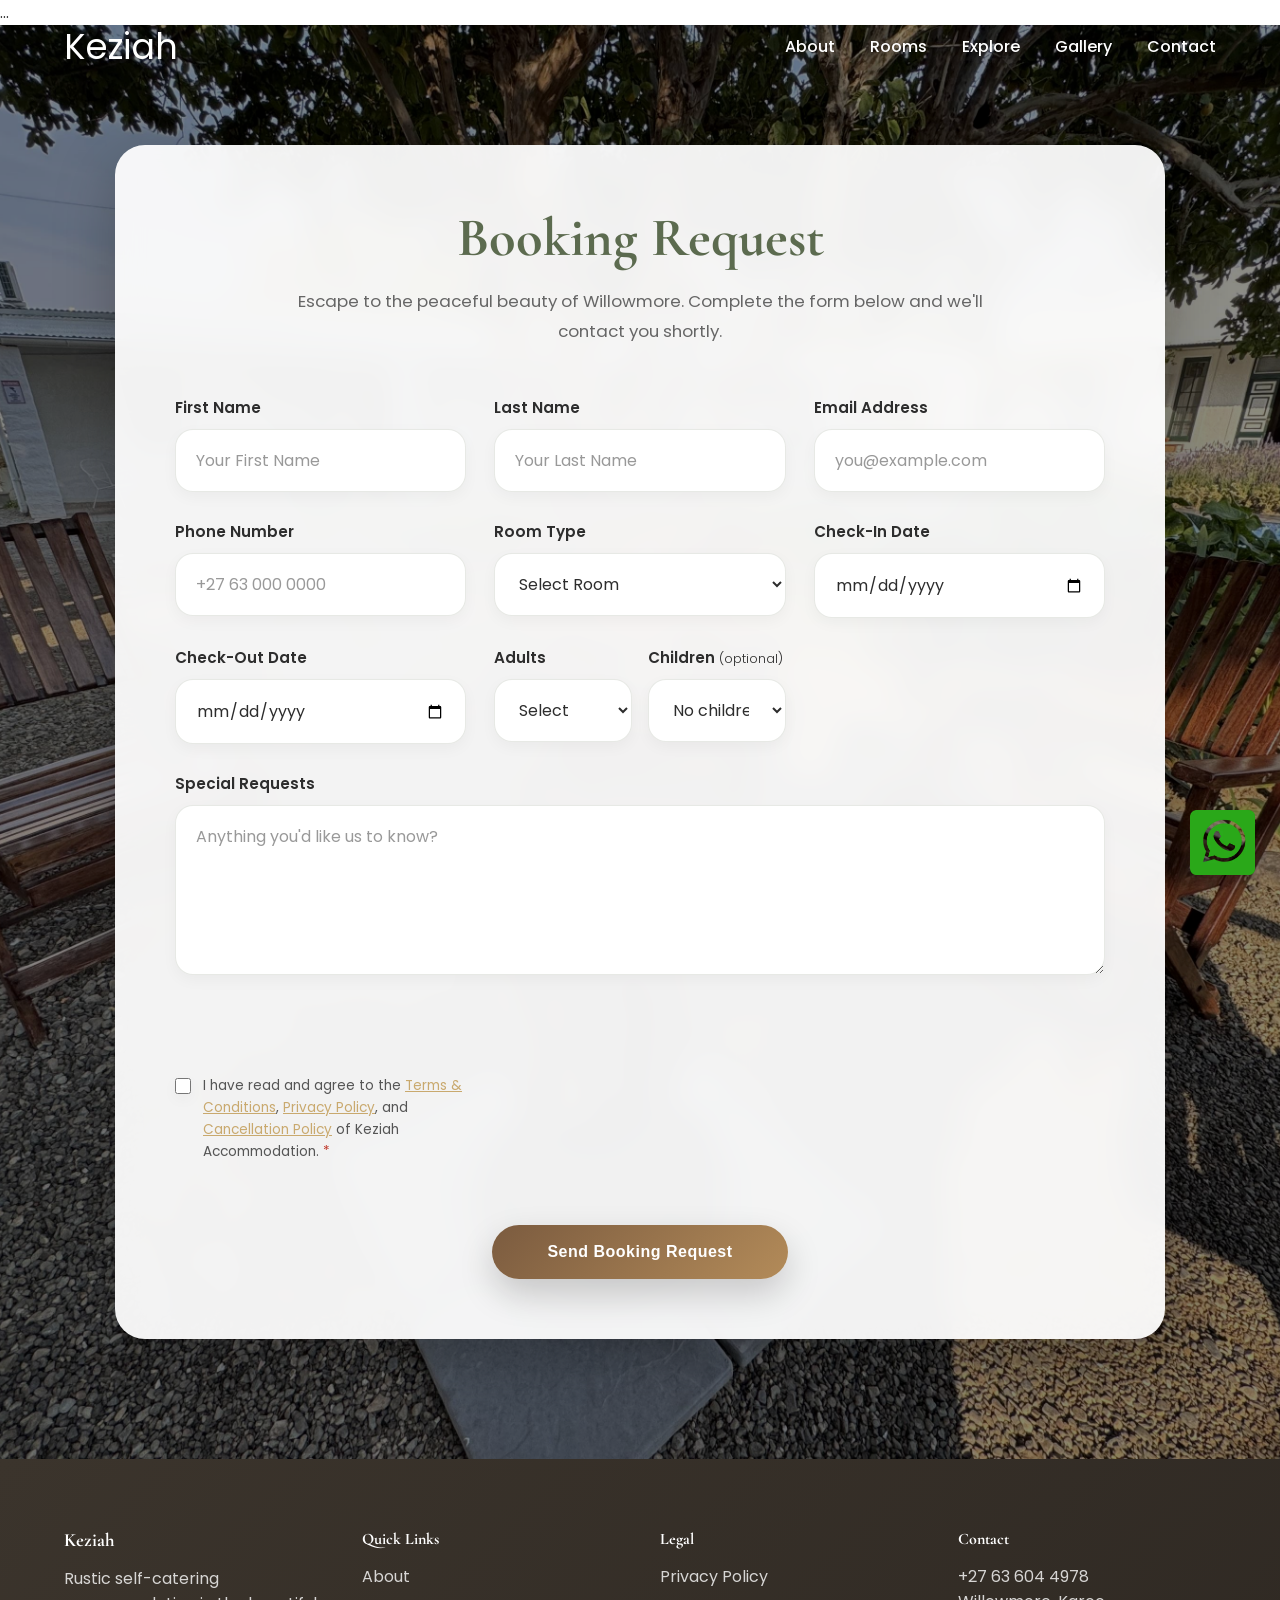
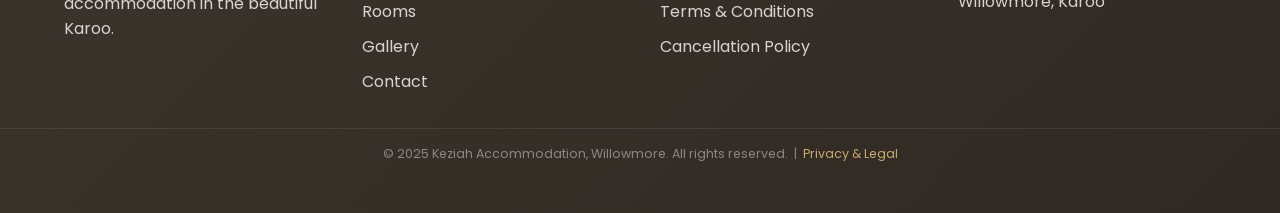
==== booking.html @ a7973ad8 "new file:   .vscode/launch.json 	new file:   Legal.html 	new file:   baviaanskloof.jpg 	new file:   " ====
﻿<!DOCTYPE html>
<html lang="en">

<head>
<head>
    <meta charset="UTF-8">
    <title>Keziah | Luxury Karoo Accommodation</title>

    <link rel="icon" type="image/svg+xml" href="favicon.svg">

    <link rel="stylesheet" href="style.css">
    ...
</head>
    <meta charset="UTF-8">
    <meta name="viewport" content="width=device-width, initial-scale=1.0">
    <title>Booking Request | Keziah</title>

    <!-- CSS -->
    <link rel="stylesheet" href="style.css">

    <!-- Google Fonts -->
    <link
        href="https://fonts.googleapis.com/css2?family=Cormorant+Garamond:wght@500;700&family=Poppins:wght@300;400;500;600&display=swap"
        rel="stylesheet">

    <!-- Font Awesome (added for consistency with index.html) -->
    <link
        rel="stylesheet"
        href="https://cdnjs.cloudflare.com/ajax/libs/font-awesome/6.5.1/css/all.min.css">

    <style>

        /* ---- BOOKING PAGE EXTRAS ---- */

        .date-error {
            color: #c0392b;
            font-size: 0.78rem;
            font-family: 'Poppins', sans-serif;
            margin-top: 4px;
            display: none;
        }

        .date-error.visible {
            display: block;
        }

        .guests-row {
            display: grid;
            grid-template-columns: 1fr 1fr;
            gap: 16px;
        }

        @media (max-width: 520px) {
            .guests-row {
                grid-template-columns: 1fr;
            }
        }

        /* ---- PRICE SUMMARY BANNER ---- */

        .price-summary {
            display: none;
            grid-column: 1 / -1;
            background: linear-gradient(135deg, #1a1a1a 0%, #2a2218 100%);
            border-radius: 12px;
            padding: 22px 28px;
            margin: 8px 0 4px;
            font-family: 'Poppins', sans-serif;
        }

        .price-summary.visible {
            display: grid;
            grid-template-columns: 1fr 1px 1fr 1px 1fr;
            align-items: center;
            gap: 0;
        }

        .price-summary-col {
            text-align: center;
            padding: 0 16px;
        }

        .price-summary-col .ps-label {
            font-size: 0.7rem;
            text-transform: uppercase;
            letter-spacing: 0.1em;
            color: #888;
            margin-bottom: 5px;
        }

        .price-summary-col .ps-value {
            font-size: 1rem;
            font-weight: 600;
            color: #fff;
        }

        .price-summary-col.highlight .ps-value {
            font-size: 1.25rem;
            color: #c9a96e;
        }

        .price-summary-divider {
            width: 1px;
            height: 40px;
            background: rgba(255,255,255,0.12);
        }

        .price-summary-note {
            grid-column: 1 / -1;
            text-align: center;
            font-size: 0.72rem;
            color: #666;
            margin-top: 14px;
            padding-top: 14px;
            border-top: 1px solid rgba(255,255,255,0.08);
        }

        @media (max-width: 560px) {
            .price-summary.visible {
                grid-template-columns: 1fr;
                gap: 12px;
            }
            .price-summary-divider {
                display: none;
            }
            .price-summary-col {
                text-align: left;
                display: flex;
                justify-content: space-between;
                align-items: center;
                padding: 0;
            }
            .price-summary-col .ps-label {
                margin-bottom: 0;
            }
        }

    </style>

</head>

<body>

    <!-- =========================
         HEADER (matches index.html)
    ========================== -->

    <header id="header">

        <div class="container nav-container">

            <a href="index.html" class="logo">Keziah</a>

            <!-- HAMBURGER -->
            <div class="hamburger" id="hamburger">
                <i class="fas fa-bars"></i>
            </div>

            <!-- NAVIGATION -->
            <nav id="nav-menu">
                <ul>
                    <li><a href="index.html#about">About</a></li>
                    <li><a href="index.html#rooms">Rooms</a></li>
                    <li><a href="index.html#explore">Explore</a></li>
                    <li><a href="index.html#gallery">Gallery</a></li>
                    <li><a href="index.html#contact">Contact</a></li>
                </ul>
            </nav>

        </div>

    </header>

    <!-- =========================
         BOOKING SECTION
    ========================== -->

    <section class="booking-section">

        <div class="booking-overlay"></div>

        <div class="booking-card fade-in">

            <h1>Booking Request</h1>

            <p class="booking-subtitle">
                Escape to the peaceful beauty of Willowmore.
                Complete the form below and we'll contact you shortly.
            </p>

            <form
                class="booking-form"
                action="https://api.web3forms.com/submit"
                method="POST">

                <!-- Web3Forms Settings -->
                <input type="hidden" name="access_key" value="bcb000aa-fc78-42e2-98e9-0c838e2a6738">
                <input type="hidden" name="subject" value="New Keziah Booking Request">
                <input type="hidden" name="from_name" value="Keziah Website">
                <input type="checkbox" name="botcheck" class="botcheck" tabindex="-1" autocomplete="off">

                <!-- FIRST NAME -->
                <div class="form-group">
                    <label>First Name</label>
                    <input type="text" name="First Name" placeholder="Your First Name" required>
                </div>

                <!-- LAST NAME -->
                <div class="form-group">
                    <label>Last Name</label>
                    <input type="text" name="Last Name" placeholder="Your Last Name" required>
                </div>

                <!-- EMAIL -->
                <div class="form-group">
                    <label>Email Address</label>
                    <input type="email" name="email" placeholder="you@example.com" required>
                </div>

                <!-- PHONE (now required) -->
                <div class="form-group">
                    <label>Phone Number</label>
                    <input
                        type="tel"
                        name="Phone Number"
                        placeholder="+27 63 000 0000"
                        required>
                </div>

                <!-- ROOM TYPE -->
                <div class="form-group">
                    <label>Room Type</label>
                    <select name="Room Type" id="room-select" required>
                        <option value="">Select Room</option>
                        <option value="Luxury Suite" data-price="1000">Luxury Suite — R1 000/night</option>
                        <option value="Lavender Room" data-price="800">Lavender Room — R800/night</option>
                        <option value="Family Deluxe" data-price="1220">Family Deluxe — R1 220/night</option>
                    </select>
                </div>

                <!-- CHECK-IN -->
                <div class="form-group">
                    <label>Check-In Date</label>
                    <input type="date" name="Check-In Date" id="checkin-date" required>
                </div>

                <!-- CHECK-OUT -->
                <div class="form-group">
                    <label>Check-Out Date</label>
                    <input type="date" name="Check-Out Date" id="checkout-date" required>
                    <span class="date-error" id="date-error">
                        <i class="fas fa-exclamation-circle"></i>
                        Check-out must be after check-in.
                    </span>
                </div>

                <!-- GUESTS -->
                <div class="guests-row">
                    <div class="form-group">
                        <label>Adults</label>
                        <select name="Adults" required>
                            <option value="">Select</option>
                            <option value="1">1 Adult</option>
                            <option value="2">2 Adults</option>
                            <option value="3">3 Adults</option>
                            <option value="4">4 Adults</option>
                        </select>
                    </div>
                    <div class="form-group">
                        <label>Children <span style="font-weight:300;font-size:0.8rem;">(optional)</span></label>
                        <select name="Children">
                            <option value="0">No children</option>
                            <option value="1">1 Child</option>
                            <option value="2">2 Children</option>
                            <option value="3">3 Children</option>
                            <option value="4">4 Children</option>
                        </select>
                    </div>
                </div>

                <!-- PRICE SUMMARY BANNER -->
                <div class="price-summary" id="price-summary">

                    <div class="price-summary-col">
                        <div class="ps-label">Room</div>
                        <div class="ps-value" id="summary-room">—</div>
                    </div>

                    <div class="price-summary-divider"></div>

                    <div class="price-summary-col">
                        <div class="ps-label">Duration</div>
                        <div class="ps-value" id="summary-nights">—</div>
                    </div>

                    <div class="price-summary-divider"></div>

                    <div class="price-summary-col highlight">
                        <div class="ps-label">Estimated Total</div>
                        <div class="ps-value" id="summary-total">—</div>
                    </div>

                    <div class="price-summary-note">
                        <i class="fas fa-info-circle"></i>
                        Estimate only — final amount confirmed on booking. R<span id="summary-rate-inline">0</span>/night.
                    </div>

                </div>

                <!-- SPECIAL REQUESTS -->
                <div class="form-group full-width">
                    <label>Special Requests</label>
                    <textarea name="Special Requests" placeholder="Anything you'd like us to know?"></textarea>
                </div>

                <!-- FORM STATUS -->
                <div id="form-status" class="form-status" aria-live="polite"></div>

                <!-- T&C CHECKBOX -->
                <div style="
                    margin: 20px 0;
                    display: flex;
                    align-items: flex-start;
                    gap: 12px;
                    font-family: 'Poppins', sans-serif;
                    font-size: 0.85rem;
                    color: #555;
                    line-height: 1.6;
                ">
                    <input
                        type="checkbox"
                        id="agree-terms"
                        name="agree_terms"
                        required
                        style="
                            margin-top: 3px;
                            width: 16px;
                            height: 16px;
                            accent-color: #c9a96e;
                            flex-shrink: 0;
                            cursor: pointer;
                        ">
                    <label for="agree-terms">
                        I have read and agree to the
                        <a href="legal.html" target="_blank" style="color: #c9a96e; text-decoration: underline;">Terms &amp; Conditions</a>,
                        <a href="legal.html" target="_blank" style="color: #c9a96e; text-decoration: underline;">Privacy Policy</a>, and
                        <a href="legal.html" target="_blank" style="color: #c9a96e; text-decoration: underline;">Cancellation Policy</a>
                        of Keziah Accommodation.
                        <span style="color: #c0392b;">*</span>
                    </label>
                </div>

                <!-- SUBMIT -->
                <button type="submit">
                    Send Booking Request
                </button>

            </form>

        </div>

    </section>

    <!-- =========================
         FOOTER
    ========================== -->

    <footer>
        <div class="container footer-grid">

            <div>
                <h3>Keziah</h3>
                <p>Rustic self-catering accommodation in the beautiful Karoo.</p>
            </div>

            <div>
                <h4>Quick Links</h4>
                <ul>
                    <li><a href="index.html#about">About</a></li>
                    <li><a href="index.html#rooms">Rooms</a></li>
                    <li><a href="index.html#gallery">Gallery</a></li>
                    <li><a href="index.html#contact">Contact</a></li>
                </ul>
            </div>

            <div>
                <h4>Legal</h4>
                <ul>
                    <li><a href="legal.html">Privacy Policy</a></li>
                    <li><a href="legal.html">Terms &amp; Conditions</a></li>
                    <li><a href="legal.html">Cancellation Policy</a></li>
                </ul>
            </div>

            <div>
                <h4>Contact</h4>
                <p>+27 63 604 4978</p>
                <p>Willowmore, Karoo</p>
            </div>

        </div>

        <div style="
            text-align: center;
            padding: 16px 0 10px;
            border-top: 1px solid rgba(255,255,255,0.08);
            margin-top: 24px;
            font-family: 'Poppins', sans-serif;
            font-size: 0.78rem;
            color: #888;
        ">
            &copy; 2025 Keziah Accommodation, Willowmore. All rights reserved. &nbsp;|&nbsp;
            <a href="legal.html" style="color: #c9a96e;">Privacy &amp; Legal</a>
        </div>

    </footer>

    <!-- =========================
         WHATSAPP BUTTON (matches index.html)
    ========================== -->

    <a href="https://wa.me/27636044978" class="whatsapp-btn" target="_blank">
        <img src="whatsapp.png" alt="WhatsApp">
    </a>

    <!-- =========================
         JAVASCRIPT
    ========================== -->

    <script>

        /* ---- HEADER: HAMBURGER ---- */
        document.getElementById('hamburger').addEventListener('click', () => {
            document.getElementById('nav-menu').classList.toggle('active');
        });

        /* ---- HEADER: SCROLL SHRINK ---- */
        window.addEventListener('scroll', () => {
            document.getElementById('header')
                .classList.toggle('scrolled', window.scrollY > 50);
        });

        /* ---- FADE-IN ON LOAD ---- */
        const fadeElements = document.querySelectorAll('.fade-in');

        function checkFade() {
            fadeElements.forEach(el => {
                if (el.getBoundingClientRect().top < window.innerHeight - 100) {
                    el.classList.add('show');
                }
            });
        }

        window.addEventListener('scroll', checkFade);
        checkFade();

        /* ---- PRE-SELECT ROOM FROM URL ---- */
        const roomSelect = document.getElementById('room-select');
        const selectedRoom = new URLSearchParams(window.location.search).get('room');
        if (selectedRoom && roomSelect) roomSelect.value = selectedRoom;

        /* ---- PRICE CALCULATOR ---- */
        const checkinInput  = document.getElementById('checkin-date');
        const checkoutInput = document.getElementById('checkout-date');
        const priceSummary  = document.getElementById('price-summary');
        const dateError     = document.getElementById('date-error');

        // Set minimum date to today
        const today = new Date().toISOString().split('T')[0];
        checkinInput.setAttribute('min', today);
        checkoutInput.setAttribute('min', today);

        const roomPrices = {
            'Luxury Suite':  1000,
            'Lavender Room': 800,
            'Family Deluxe': 1220
        };

        function updatePriceSummary() {

            const room     = roomSelect.value;
            const checkin  = checkinInput.value;
            const checkout = checkoutInput.value;

            // Date validation
            if (checkin && checkout) {
                const inDate  = new Date(checkin);
                const outDate = new Date(checkout);

                if (outDate <= inDate) {
                    dateError.classList.add('visible');
                    checkoutInput.setCustomValidity('Check-out must be after check-in.');
                    priceSummary.classList.remove('visible');
                    return;
                } else {
                    dateError.classList.remove('visible');
                    checkoutInput.setCustomValidity('');
                }
            }

            // Show summary only when all three values are set
            if (!room || !checkin || !checkout) {
                priceSummary.classList.remove('visible');
                return;
            }

            const nights = Math.round(
                (new Date(checkout) - new Date(checkin)) / (1000 * 60 * 60 * 24)
            );

            const rate  = roomPrices[room] || 0;
            const total = nights * rate;

            document.getElementById('summary-room').textContent        = room;
            document.getElementById('summary-rate-inline').textContent  = rate.toLocaleString();
            document.getElementById('summary-nights').textContent       = `${nights} night${nights !== 1 ? 's' : ''}`;
            document.getElementById('summary-total').textContent        = `R${total.toLocaleString()}`;

            priceSummary.classList.add('visible');
        }

        // Enforce check-out min date when check-in changes
        checkinInput.addEventListener('change', () => {
            if (checkinInput.value) {
                checkoutInput.setAttribute('min', checkinInput.value);
            }
            updatePriceSummary();
        });

        checkoutInput.addEventListener('change', updatePriceSummary);
        roomSelect.addEventListener('change', updatePriceSummary);

        // Run on load in case room was pre-selected from URL
        updatePriceSummary();

        /* ---- FORM SUBMISSION ---- */
        const bookingForm = document.querySelector('.booking-form');
        const formStatus  = document.getElementById('form-status');

        bookingForm.addEventListener('submit', async event => {

            event.preventDefault();

            // Block if date error is showing
            if (dateError.classList.contains('visible')) {
                formStatus.classList.add('error');
                formStatus.textContent = 'Please fix the date error before submitting.';
                return;
            }

            const submitButton = bookingForm.querySelector('button[type="submit"]');

            submitButton.disabled = true;
            submitButton.textContent = 'Sending…';
            formStatus.classList.remove('error');
            formStatus.textContent = 'Sending booking request...';

            try {

                const response = await fetch(bookingForm.action, {
                    method: 'POST',
                    body: new FormData(bookingForm),
                    headers: { Accept: 'application/json' }
                });

                const result = await response.json();

                if (result.success) {
                    bookingForm.reset();
                    window.location.href = 'thankyou.html';
                    return;
                }

                throw new Error(result.message || 'Booking request could not be sent.');

            } catch (error) {

                formStatus.classList.add('error');
                formStatus.textContent = error.message || 'Something went wrong. Please try again.';
                submitButton.disabled = false;
                submitButton.textContent = 'Send Booking Request';
            }
        });

    </script>

</body>
</html>
---- style.css ----
/* ====================================
   ROOT VARIABLES
==================================== */

:root {

    --primary-color: #5c6b4f;
    --secondary-color: #c7a27c;

    --dark-text: #2d2d2d;
    --soft-text: #666;

    --light-bg: #f8f6f2;
    --white: #ffffff;

    --shadow:
        0 10px 30px rgba(0,0,0,0.08);

    --transition:
        all 0.3s ease;
}

/* ====================================
   GLOBAL
==================================== */

* {

    margin: 0;
    padding: 0;

    box-sizing: border-box;
}

html {

    scroll-behavior: smooth;
}

body {

    font-family: 'Poppins', sans-serif;

    color: var(--dark-text);

    background: var(--white);

    overflow-x: hidden;
}

img {

    width: 100%;

    display: block;
}

a {

    text-decoration: none;
}

.container {

    width: 90%;

    max-width: 1200px;

    margin: auto;
}

.section-padding {

    padding: 100px 0;
}

.bg-light {

    background: var(--light-bg);
}

h1,
h2,
h3,
h4 {

    font-family:
        'Cormorant Garamond',
        serif;
}

h2 {

    font-size: 3rem;

    text-align: center;

    margin-bottom: 20px;

    color: var(--primary-color);
}

.intro-text {

    max-width: 750px;

    margin: auto;

    text-align: center;

    line-height: 1.8;

    color: var(--soft-text);

    font-size: 1.05rem;
}

/* ====================================
   LOADER
==================================== */

#loader {

    position: fixed;

    inset: 0;

    background: #fff;

    display: flex;

    justify-content: center;

    align-items: center;

    z-index: 9999;

    transition: 0.6s;
}

#loader h1 {

    font-size: 4rem;

    color: var(--primary-color);
}

/* ====================================
   HEADER
==================================== */

header {

    position: fixed;

    top: 0;
    left: 0;

    width: 100%;

    z-index: 1000;

    transition: var(--transition);

    padding: 20px 0;
}

header.scrolled {

    background: rgba(255,255,255,0.96);

    backdrop-filter: blur(10px);

    box-shadow: 0 5px 20px rgba(0,0,0,0.08);

    padding: 12px 0;
}

.nav-container {

    display: flex;

    justify-content: space-between;

    align-items: center;
}

.logo {

    font-size: 2.2rem;

    color: white;
}

header.scrolled .logo {

    color: var(--primary-color);
}

nav ul {

    display: flex;

    gap: 35px;

    list-style: none;
}

nav ul li a {

    color: white;

    font-weight: 500;

    transition: var(--transition);
}

header.scrolled nav ul li a {

    color: var(--dark-text);
}

nav ul li a:hover {

    color: var(--secondary-color);
}

/* ====================================
   HAMBURGER
==================================== */

.hamburger {

    display: none;

    font-size: 1.8rem;

    cursor: pointer;

    color: white;
}

header.scrolled .hamburger {

    color: var(--dark-text);
}

/* ====================================
   HERO
==================================== */

.hero-section {

    height: 100vh;

    background:
        url("courtyard.jpg")
        center/cover no-repeat;

    position: relative;

    display: flex;

    justify-content: center;

    align-items: center;

    text-align: center;
}

.hero-overlay {

    position: absolute;

    inset: 0;

    background:
        rgba(0,0,0,0.45);
}

.hero-content {

    position: relative;

    z-index: 2;

    color: white;

    max-width: 850px;

    padding: 20px;
}

.hero-tag {

    display: inline-block;

    padding: 10px 20px;

    border-radius: 50px;

    background:
        rgba(255,255,255,0.15);

    backdrop-filter: blur(8px);

    margin-bottom: 25px;

    font-size: 0.9rem;

    letter-spacing: 1px;
}

.hero-content h1 {

    font-size: 5rem;

    line-height: 1.1;

    margin-bottom: 20px;
}

.hero-content p {

    font-size: 1.2rem;

    line-height: 1.8;

    margin-bottom: 35px;
}

.hero-buttons {

    display: flex;

    justify-content: center;

    gap: 20px;

    flex-wrap: wrap;
}

/* ====================================
   BUTTONS
==================================== */

.cta-button,
.secondary-btn,
.book-btn {

    display: inline-block;

    padding: 16px 34px;

    border-radius: 50px;

    transition: var(--transition);

    font-weight: 600;
}

.cta-button {

    background: var(--secondary-color);

    color: white;
}

.cta-button:hover {

    transform: translateY(-3px);

    background: #b58d66;
}

.secondary-btn {

    border: 2px solid white;

    color: white;
}

.secondary-btn:hover {

    background: white;

    color: var(--dark-text);
}

.book-btn {

    margin-top: 20px;

    background: var(--primary-color);

    color: white;
}

.book-btn:hover {

    background: #49563f;
}

/* ====================================
   FEATURES BAR
==================================== */

.features-bar {

    background: var(--primary-color);

    color: white;

    padding: 20px 0;
}

.features-grid {

    display: grid;

    grid-template-columns:
        repeat(auto-fit, minmax(180px,1fr));

    gap: 25px;

    text-align: center;
}

.features-grid div {

    font-weight: 500;
}

.features-grid i {

    margin-right: 10px;

    color: var(--secondary-color);
}

/* ====================================
   STATS
==================================== */

.stats-grid {

    display: grid;

    grid-template-columns:
        repeat(auto-fit, minmax(200px,1fr));

    gap: 30px;

    margin-top: 60px;
}

.stat-card {

    background: white;

    padding: 40px;

    border-radius: 25px;

    text-align: center;

    box-shadow: var(--shadow);
}

.stat-card h3 {

    font-size: 3rem;

    color: var(--secondary-color);

    margin-bottom: 10px;
}

/* ====================================
   ROOMS
==================================== */

.room-grid {

    display: grid;

    grid-template-columns:
        repeat(auto-fit, minmax(320px,1fr));

    gap: 35px;

    margin-top: 60px;
}

.room-card {

    background: white;

    border-radius: 25px;

    overflow: hidden;

    box-shadow: var(--shadow);

    transition: var(--transition);
}

.room-card:hover {

    transform: translateY(-8px);
}

.room-card img {

    height: 260px;

    object-fit: cover;
}

.card-info {

    padding: 30px;
}

.room-top {

    display: flex;

    justify-content: space-between;

    align-items: center;

    margin-bottom: 15px;
}

.room-top h3 {

    font-size: 2rem;
}

.room-badge {

    background: var(--secondary-color);

    color: white;

    padding: 6px 14px;

    border-radius: 30px;

    font-size: 0.8rem;
}

.room-features {

    display: flex;

    flex-wrap: wrap;

    gap: 15px;

    margin: 20px 0;

    color: var(--soft-text);

    font-size: 0.9rem;
}

.price {

    display: block;

    margin-top: 15px;

    font-size: 1.3rem;

    font-weight: 600;

    color: var(--primary-color);
}

/* ====================================
   EXPLORE
==================================== */

.explore-grid {

    display: grid;

    grid-template-columns:
        repeat(auto-fit, minmax(250px,1fr));

    gap: 25px;

    margin-top: 60px;
}

.explore-card {

    border-radius: 25px;

    overflow: hidden;

    position: relative;

    box-shadow: var(--shadow);
}

.explore-card img {

    height: 300px;

    object-fit: cover;

    transition: 0.5s;
}

.explore-card:hover img {

    transform: scale(1.08);
}

.explore-card h3 {

    position: absolute;

    bottom: 20px;
    left: 20px;

    color: white;

    font-size: 2rem;
}

/* ====================================
   GALLERY
==================================== */

.gallery-grid {

    display: grid;

    grid-template-columns:
        repeat(auto-fit, minmax(250px,1fr));

    gap: 25px;

    margin-top: 60px;
}

.gallery-card {

    overflow: hidden;

    border-radius: 25px;

    cursor: pointer;

    box-shadow: var(--shadow);
}

.gallery-card img {

    height: 280px;

    object-fit: cover;

    transition: 0.5s;
}

.gallery-card:hover img {

    transform: scale(1.08);
}

/* ====================================
   BOOKING PAGE
==================================== */

:root {

    --primary-color: #5c6b4f;
    --secondary-color: #b38b59;

    --dark-text: #2d2d2d;
    --soft-text: #666;

    --white: #ffffff;
}

/* ====================================
   BOOKING SECTION
==================================== */

.booking-section {

    min-height: 100vh;

    background:
        linear-gradient(
            rgba(0,0,0,0.45),
            rgba(0,0,0,0.45)
        ),
        url('courtyard.jpg')
        center/cover no-repeat;

    display: flex;

    align-items: center;

    justify-content: center;

    padding: 120px 20px;

    position: relative;
}

/* ====================================
   BOOKING CARD
==================================== */

.booking-card {

    width: 100%;

    max-width: 1050px;

    background:
        rgba(255,255,255,0.94);

    backdrop-filter: blur(14px);

    border-radius: 30px;

    padding: 60px;

    box-shadow:
        0 20px 60px rgba(0,0,0,0.25);

    position: relative;

    z-index: 2;

    animation: fadeUp 1s ease;
}

/* ====================================
   TITLES
==================================== */

.booking-card h1 {

    text-align: center;

    color: var(--primary-color);

    font-size: 3.4rem;

    margin-bottom: 15px;

    font-family: 'Cormorant Garamond', serif;
}

.booking-subtitle {

    text-align: center;

    max-width: 720px;

    margin: 0 auto 50px;

    color: var(--soft-text);

    font-size: 1.05rem;

    line-height: 1.8;
}

/* ====================================
   FORM GRID
==================================== */

.booking-form {

    display: grid;

    grid-template-columns:
        repeat(auto-fit, minmax(280px, 1fr));

    gap: 28px;
}

.form-group {

    display: flex;

    flex-direction: column;
}

/* ====================================
   LABELS
==================================== */

.form-group label {

    margin-bottom: 10px;

    font-weight: 600;

    color: var(--dark-text);

    font-size: 0.95rem;
}

/* ====================================
   INPUTS
==================================== */

.booking-form input,
.booking-form select,
.booking-form textarea {

    width: 100%;

    padding: 18px 20px;

    border: 1px solid rgba(92,107,79,0.15);

    border-radius: 18px;

    background: rgba(255,255,255,0.95);

    font-size: 1rem;

    color: var(--dark-text);

    font-family: 'Poppins', sans-serif;

    transition: all 0.3s ease;

    box-shadow:
        0 5px 15px rgba(0,0,0,0.04);
}

/* ====================================
   INPUT FOCUS
==================================== */

.booking-form input:focus,
.booking-form select:focus,
.booking-form textarea:focus {

    outline: none;

    border-color: var(--primary-color);

    box-shadow:
        0 0 0 5px rgba(92,107,79,0.12);

    transform: translateY(-2px);
}

/* ====================================
   PLACEHOLDERS
==================================== */

.booking-form input::placeholder,
.booking-form textarea::placeholder {

    color: #999;
}

/* ====================================
   TEXTAREA
==================================== */

.booking-form textarea {

    min-height: 170px;

    resize: vertical;
}

/* ====================================
   FULL WIDTH
==================================== */

.full-width {

    grid-column: 1 / -1;
}

/* ====================================
   SUBMIT BUTTON
==================================== */

.booking-form button {

    grid-column: 1 / -1;

    justify-self: center;

    margin-top: 15px;

    padding: 18px 55px;

    border: none;

    border-radius: 50px;

    background:
        linear-gradient(
            135deg,
            #7b5b3f,
            #b38b59
        );

    color: white;

    font-size: 1rem;

    font-weight: 600;

    letter-spacing: 0.5px;

    cursor: pointer;

    transition: all 0.35s ease;

    box-shadow:
        0 15px 35px rgba(0,0,0,0.18);
}

/* BUTTON HOVER */

.booking-form button:hover {

    transform:
        translateY(-4px);

    box-shadow:
        0 20px 40px rgba(0,0,0,0.22);

    background:
        linear-gradient(
            135deg,
            #6a4d34,
            #c79a61
        );
}

/* BUTTON ACTIVE */

.booking-form button:active {

    transform: scale(0.98);
}

/* ====================================
   SUCCESS MESSAGE
==================================== */

.success-message {

    margin-top: 25px;

    text-align: center;

    padding: 16px 20px;

    background: rgba(92,107,79,0.12);

    border: 1px solid rgba(92,107,79,0.25);

    border-radius: 16px;

    color: var(--primary-color);

    font-weight: 600;

    display: none;
}

/* ====================================
   FORM ICONS (OPTIONAL)
==================================== */

.input-icon {

    position: relative;
}

.input-icon i {

    position: absolute;

    top: 50%;

    left: 18px;

    transform: translateY(-50%);

    color: #999;
}

.input-icon input {

    padding-left: 50px;
}

/* ====================================
   ANIMATIONS
==================================== */

@keyframes fadeUp {

    from {

        opacity: 0;

        transform:
            translateY(40px);
    }

    to {

        opacity: 1;

        transform:
            translateY(0);
    }
}

/* ====================================
   MOBILE RESPONSIVE
==================================== */

@media (max-width: 900px) {

    .booking-card {

        padding: 45px 30px;
    }

    .booking-card h1 {

        font-size: 2.7rem;
    }
}

@media (max-width: 768px) {

    .booking-section {

        padding: 100px 15px;
    }

    .booking-card {

        padding: 35px 22px;

        border-radius: 24px;
    }

    .booking-card h1 {

        font-size: 2.3rem;
    }

    .booking-subtitle {

        font-size: 0.95rem;

        margin-bottom: 35px;
    }

    .booking-form {

        grid-template-columns: 1fr;

        gap: 22px;
    }

    .booking-form button {

        width: 100%;
    }
}

@media (max-width: 480px) {

    .booking-card h1 {

        font-size: 2rem;
    }

    .booking-form input,
    .booking-form select,
    .booking-form textarea {

        padding: 16px 16px;
    }
}
/* ====================================
   TESTIMONIALS
==================================== */

.testimonials-grid {

    display: grid;

    grid-template-columns:
        repeat(auto-fit, minmax(280px,1fr));

    gap: 30px;

    margin-top: 60px;
}

.testimonial-card {

    background: white;

    padding: 40px;

    border-radius: 25px;

    box-shadow: var(--shadow);

    text-align: center;
}

.testimonial-card p {

    line-height: 1.8;

    margin-bottom: 20px;

    color: var(--soft-text);
}

.testimonial-card h4 {

    color: #f0b429;
}

/* ====================================
   CONTACT
==================================== */

.contact-content {

    text-align: center;
}

.contact-content p {

    margin: 25px 0;

    color: var(--soft-text);
}

/* ====================================
   FOOTER
==================================== */

footer {

    background:
        linear-gradient(
            135deg,
            #3b342c,
            #2f2923
        );

    color: rgba(255,255,255,0.8);

    padding: 70px 0 40px;
}

.footer-grid {

    display: grid;

    grid-template-columns:
        repeat(auto-fit, minmax(220px,1fr));

    gap: 40px;
}

.footer-grid h3,
.footer-grid h4 {

    color: white;

    margin-bottom: 15px;
}

.footer-grid ul {

    list-style: none;
}

.footer-grid ul li {

    margin-bottom: 10px;
}

.footer-grid ul li a {

    color: rgba(255,255,255,0.8);

    transition: var(--transition);
}

.footer-grid ul li a:hover {

    color: var(--secondary-color);
}

/* ====================================
   WEATHER MINI
==================================== */

.footer-weather {

    margin-top: 20px;

    padding: 14px 18px;

    background: rgba(255,255,255,0.08);

    border-radius: 18px;

    backdrop-filter: blur(10px);

    max-width: 240px;
}

.footer-weather h5 {

    color: white;

    margin-bottom: 10px;

    font-size: 1rem;
}

.weather-mini-content {

    display: flex;

    align-items: center;

    gap: 10px;

    color: rgba(255,255,255,0.9);

    font-size: 0.95rem;
}

.weather-mini-content img {

    width: 42px;

    height: 42px;
}
/* ====================================
   FOOTER MINI MAP
==================================== */

.footer-map {

    width: 100%;

    max-width: 280px;

    height: 180px;

    border-radius: 18px;

    overflow: hidden;

    margin-top: 15px;

    box-shadow:
        0 10px 25px rgba(0,0,0,0.2);
}

.footer-map iframe {

    width: 100%;

    height: 100%;

    border: none;

    filter:
        grayscale(10%)
        contrast(1.05)
        brightness(0.95);
}

/* MOBILE */

@media (max-width: 768px) {

    .footer-map {

        max-width: 100%;

        height: 220px;
    }
}

/* ====================================
   WHATSAPP BUTTON
==================================== */

.whatsapp-btn {

    position: fixed;

    bottom: 25px;
    right: 25px;

    width: 65px;
    height: 65px;

    border-radius: 50%;

    z-index: 999;

    transition: var(--transition);
}

.whatsapp-btn img {

    width: 100%;
    height: 100%;

    object-fit: contain;

    filter: none;
}

.whatsapp-btn:hover {

    transform: scale(1.1);
}

/* ====================================
   BACK TO TOP
==================================== */

#scrollTopBtn {

    position: fixed;

    bottom: 105px;
    right: 30px;

    width: 52px;
    height: 52px;

    border: none;

    border-radius: 50%;

    background: var(--secondary-color);

    color: white;

    font-size: 1.2rem;

    cursor: pointer;

    z-index: 999;

    opacity: 0;

    visibility: hidden;

    transition: var(--transition);

    box-shadow:
        0 8px 25px rgba(0,0,0,0.2);
}

#scrollTopBtn.show {

    opacity: 1;

    visibility: visible;
}

#scrollTopBtn:hover {

    transform: translateY(-4px);

    background: #b58d66;
}

/* ====================================
   LIGHTBOX
==================================== */

#lightbox {

    position: fixed;

    inset: 0;

    background: rgba(0,0,0,0.92);

    display: none;

    justify-content: center;

    align-items: center;

    z-index: 9999;
}

#lightbox img {

    max-width: 90%;

    max-height: 85vh;

    border-radius: 20px;
}

#close-lightbox {

    position: absolute;

    top: 30px;
    right: 40px;

    color: white;

    font-size: 3rem;

    cursor: pointer;
}

/* ====================================
   FADE IN ANIMATION
==================================== */

.fade-in {

    opacity: 0;

    transform: translateY(40px);

    transition: 1s;
}

.fade-in.show {

    opacity: 1;

    transform: translateY(0);
}

/* ====================================
   MOBILE
==================================== */

@media (max-width: 900px) {

    .hero-content h1 {

        font-size: 3.5rem;
    }

    nav {

        position: absolute;

        top: 100%;
        right: 20px;

        width: 250px;

        background: white;

        border-radius: 20px;

        box-shadow: var(--shadow);

        padding: 25px;

        opacity: 0;

        visibility: hidden;

        transform: translateY(-10px);

        transition: var(--transition);
    }

    nav.active {

        opacity: 1;

        visibility: visible;

        transform: translateY(0);
    }

    nav ul {

        flex-direction: column;

        gap: 20px;
    }

    nav ul li a {

        color: var(--dark-text);
    }

    .hamburger {

        display: block;
    }
}

@media (max-width: 768px) {

    .section-padding {

        padding: 80px 0;
    }

    h2 {

        font-size: 2.3rem;
    }

    .hero-content h1 {

        font-size: 2.8rem;
    }

    .hero-content p {

        font-size: 1rem;
    }

    .hero-buttons {

        flex-direction: column;
    }

    .footer-weather {

        margin: 20px auto 0;
    }
}
/* ====================================
   HERO SLIDER
==================================== */

.hero-section {

    position: relative;

    height: 100vh;

    overflow: hidden;
}

.hero-slider {

    position: absolute;

    inset: 0;
}

.hero-slide {

    position: absolute;

    inset: 0;

    background-size: cover;

    background-position: center;

    opacity: 0;

    transform: scale(1.08);

    transition:
        opacity 1.5s ease,
        transform 7s ease;
}

.hero-slide.active {

    opacity: 1;

    transform: scale(1);
}

/* ====================================
   ROOM IMAGE SLIDER
==================================== */

.room-slider {

    position: relative;

    width: 100%;

    height: 260px;

    overflow: hidden;

    background: #f4f4f4;
}

/* SLIDES */

.room-slide {

    position: absolute;

    inset: 0;

    width: 100%;

    height: 100%;

    object-fit: contain;

    opacity: 0;

    transition: opacity 1s ease;

    background: #f4f4f4;
}

/* ACTIVE IMAGE */

.room-slide.active {

    opacity: 1;
}
/* ====================================
   EXPLORE SECTION
==================================== */

.explore-grid {

    display: grid;

    grid-template-columns:
        repeat(auto-fit, minmax(250px,1fr));

    gap: 30px;

    margin-top: 60px;
}

.explore-card {

    position: relative;

    overflow: hidden;

    border-radius: 25px;

    box-shadow:
        0 15px 35px rgba(0,0,0,0.12);

    cursor: pointer;
}

.explore-card img {

    height: 320px;

    object-fit: cover;

    transition: 0.6s ease;
}

.explore-card:hover img {

    transform: scale(1.08);
}

.explore-overlay {

    position: absolute;

    inset: 0;

    background:
        linear-gradient(
            transparent,
            rgba(0,0,0,0.75)
        );

    display: flex;

    align-items: flex-end;

    padding: 25px;
}

.explore-overlay h3 {

    color: white;

    font-size: 2rem;
}
/* ====================================
   ROOM DETAILS MODAL
==================================== */

.room-detail-trigger {
    cursor: pointer;
}

.details-btn {
    display: inline-block;
    margin-top: 20px;
    margin-right: 10px;
    padding: 14px 24px;
    border: 1px solid rgba(92,107,79,0.25);
    border-radius: 50px;
    background: white;
    color: var(--primary-color);
    font-weight: 600;
    font-family: 'Poppins', sans-serif;
    cursor: pointer;
    transition: var(--transition);
}

.details-btn:hover {
    background: var(--light-bg);
    transform: translateY(-3px);
}

body.modal-open {
    overflow: hidden;
}

.room-modal {
    position: fixed;
    inset: 0;
    display: none;
    align-items: center;
    justify-content: center;
    padding: 24px;
    background: rgba(0,0,0,0.72);
    z-index: 10000;
}

.room-modal.show {
    display: flex;
}

.room-modal-panel {
    position: relative;
    width: min(980px, 100%);
    max-height: 90vh;
    overflow: auto;
    display: grid;
    grid-template-columns: 1.1fr 0.9fr;
    gap: 34px;
    background: white;
    border-radius: 24px;
    padding: 28px;
    box-shadow: 0 25px 80px rgba(0,0,0,0.35);
}

.room-modal-close {
    position: absolute;
    top: 14px;
    right: 18px;
    width: 42px;
    height: 42px;
    border: none;
    border-radius: 50%;
    background: rgba(45,45,45,0.08);
    color: var(--dark-text);
    font-size: 2rem;
    line-height: 1;
    cursor: pointer;
    z-index: 2;
}

.room-modal-gallery > img {
    width: 100%;
    height: 420px;
    object-fit: cover;
    border-radius: 18px;
    background: #f4f4f4;
}

.room-modal-thumbs {
    display: grid;
    grid-template-columns: repeat(3, 1fr);
    gap: 12px;
    margin-top: 12px;
}

.room-thumb {
    border: 2px solid transparent;
    border-radius: 14px;
    overflow: hidden;
    padding: 0;
    background: none;
    cursor: pointer;
}

.room-thumb.active {
    border-color: var(--secondary-color);
}

.room-thumb img {
    height: 86px;
    object-fit: cover;
}

.room-modal-info {
    display: flex;
    flex-direction: column;
    justify-content: center;
    padding-right: 12px;
}

.room-modal-info h2 {
    text-align: left;
    margin: 14px 0;
    font-size: 3rem;
}

.room-modal-info p {
    color: var(--soft-text);
    line-height: 1.8;
}

.room-modal-features {
    display: grid;
    gap: 10px;
    margin: 24px 0;
    color: var(--dark-text);
}

.room-modal-features span {
    display: flex;
    align-items: center;
    gap: 10px;
}

.room-modal-features i {
    color: var(--primary-color);
}

.room-modal-price {
    color: var(--primary-color);
    font-size: 1.4rem;
}

.room-modal-info .book-btn {
    width: fit-content;
}

/* ====================================
   COMPACT FORECAST
==================================== */

.footer-weather {
    min-height: 190px;
}

.weather-forecast-row {
    display: grid;
    grid-template-columns: 48px 28px 1fr;
    align-items: center;
    gap: 8px;
    min-height: 26px;
    color: rgba(255,255,255,0.9);
    font-size: 0.82rem;
}

.weather-forecast-row img {
    width: 26px;
    height: 26px;
}

.weather-day {
    font-weight: 600;
    color: white;
}

.weather-temp {
    text-align: right;
}

/* ====================================
   THANK YOU PAGE
==================================== */

.thankyou-card {
    text-align: center;
    max-width: 760px;
}

.thankyou-actions {
    display: flex;
    justify-content: center;
    gap: 16px;
    flex-wrap: wrap;
    margin-top: 32px;
}

.form-status {
    grid-column: 1 / -1;
    text-align: center;
    color: var(--primary-color);
    font-weight: 600;
    min-height: 24px;
}

.form-status.error {
    color: #8b2f2f;
}

@media (max-width: 820px) {

    .room-modal-panel {
        grid-template-columns: 1fr;
        padding: 22px;
    }

    .room-modal-gallery > img {
        height: 300px;
    }

    .room-modal-info h2 {
        font-size: 2.3rem;
    }
}

/* Compact polish overrides */

.footer-weather {
    min-height: auto;
    padding: 12px 14px;
}

.weather-forecast-row {
    min-height: 22px;
    font-size: 0.78rem;
}

.weather-forecast-row img {
    width: 23px;
    height: 23px;
}

.thankyou-actions .secondary-btn {
    border-color: var(--primary-color);
    color: var(--primary-color);
}

.thankyou-actions .secondary-btn:hover {
    background: var(--primary-color);
    color: white;
}

.botcheck {
    display: none !important;
}
---- style.css ----
/* ====================================
   ROOT VARIABLES
==================================== */

:root {

    --primary-color: #5c6b4f;
    --secondary-color: #c7a27c;

    --dark-text: #2d2d2d;
    --soft-text: #666;

    --light-bg: #f8f6f2;
    --white: #ffffff;

    --shadow:
        0 10px 30px rgba(0,0,0,0.08);

    --transition:
        all 0.3s ease;
}

/* ====================================
   GLOBAL
==================================== */

* {

    margin: 0;
    padding: 0;

    box-sizing: border-box;
}

html {

    scroll-behavior: smooth;
}

body {

    font-family: 'Poppins', sans-serif;

    color: var(--dark-text);

    background: var(--white);

    overflow-x: hidden;
}

img {

    width: 100%;

    display: block;
}

a {

    text-decoration: none;
}

.container {

    width: 90%;

    max-width: 1200px;

    margin: auto;
}

.section-padding {

    padding: 100px 0;
}

.bg-light {

    background: var(--light-bg);
}

h1,
h2,
h3,
h4 {

    font-family:
        'Cormorant Garamond',
        serif;
}

h2 {

    font-size: 3rem;

    text-align: center;

    margin-bottom: 20px;

    color: var(--primary-color);
}

.intro-text {

    max-width: 750px;

    margin: auto;

    text-align: center;

    line-height: 1.8;

    color: var(--soft-text);

    font-size: 1.05rem;
}

/* ====================================
   LOADER
==================================== */

#loader {

    position: fixed;

    inset: 0;

    background: #fff;

    display: flex;

    justify-content: center;

    align-items: center;

    z-index: 9999;

    transition: 0.6s;
}

#loader h1 {

    font-size: 4rem;

    color: var(--primary-color);
}

/* ====================================
   HEADER
==================================== */

header {

    position: fixed;

    top: 0;
    left: 0;

    width: 100%;

    z-index: 1000;

    transition: var(--transition);

    padding: 20px 0;
}

header.scrolled {

    background: rgba(255,255,255,0.96);

    backdrop-filter: blur(10px);

    box-shadow: 0 5px 20px rgba(0,0,0,0.08);

    padding: 12px 0;
}

.nav-container {

    display: flex;

    justify-content: space-between;

    align-items: center;
}

.logo {

    font-size: 2.2rem;

    color: white;
}

header.scrolled .logo {

    color: var(--primary-color);
}

nav ul {

    display: flex;

    gap: 35px;

    list-style: none;
}

nav ul li a {

    color: white;

    font-weight: 500;

    transition: var(--transition);
}

header.scrolled nav ul li a {

    color: var(--dark-text);
}

nav ul li a:hover {

    color: var(--secondary-color);
}

/* ====================================
   HAMBURGER
==================================== */

.hamburger {

    display: none;

    font-size: 1.8rem;

    cursor: pointer;

    color: white;
}

header.scrolled .hamburger {

    color: var(--dark-text);
}

/* ====================================
   HERO
==================================== */

.hero-section {

    height: 100vh;

    background:
        url("courtyard.jpg")
        center/cover no-repeat;

    position: relative;

    display: flex;

    justify-content: center;

    align-items: center;

    text-align: center;
}

.hero-overlay {

    position: absolute;

    inset: 0;

    background:
        rgba(0,0,0,0.45);
}

.hero-content {

    position: relative;

    z-index: 2;

    color: white;

    max-width: 850px;

    padding: 20px;
}

.hero-tag {

    display: inline-block;

    padding: 10px 20px;

    border-radius: 50px;

    background:
        rgba(255,255,255,0.15);

    backdrop-filter: blur(8px);

    margin-bottom: 25px;

    font-size: 0.9rem;

    letter-spacing: 1px;
}

.hero-content h1 {

    font-size: 5rem;

    line-height: 1.1;

    margin-bottom: 20px;
}

.hero-content p {

    font-size: 1.2rem;

    line-height: 1.8;

    margin-bottom: 35px;
}

.hero-buttons {

    display: flex;

    justify-content: center;

    gap: 20px;

    flex-wrap: wrap;
}

/* ====================================
   BUTTONS
==================================== */

.cta-button,
.secondary-btn,
.book-btn {

    display: inline-block;

    padding: 16px 34px;

    border-radius: 50px;

    transition: var(--transition);

    font-weight: 600;
}

.cta-button {

    background: var(--secondary-color);

    color: white;
}

.cta-button:hover {

    transform: translateY(-3px);

    background: #b58d66;
}

.secondary-btn {

    border: 2px solid white;

    color: white;
}

.secondary-btn:hover {

    background: white;

    color: var(--dark-text);
}

.book-btn {

    margin-top: 20px;

    background: var(--primary-color);

    color: white;
}

.book-btn:hover {

    background: #49563f;
}

/* ====================================
   FEATURES BAR
==================================== */

.features-bar {

    background: var(--primary-color);

    color: white;

    padding: 20px 0;
}

.features-grid {

    display: grid;

    grid-template-columns:
        repeat(auto-fit, minmax(180px,1fr));

    gap: 25px;

    text-align: center;
}

.features-grid div {

    font-weight: 500;
}

.features-grid i {

    margin-right: 10px;

    color: var(--secondary-color);
}

/* ====================================
   STATS
==================================== */

.stats-grid {

    display: grid;

    grid-template-columns:
        repeat(auto-fit, minmax(200px,1fr));

    gap: 30px;

    margin-top: 60px;
}

.stat-card {

    background: white;

    padding: 40px;

    border-radius: 25px;

    text-align: center;

    box-shadow: var(--shadow);
}

.stat-card h3 {

    font-size: 3rem;

    color: var(--secondary-color);

    margin-bottom: 10px;
}

/* ====================================
   ROOMS
==================================== */

.room-grid {

    display: grid;

    grid-template-columns:
        repeat(auto-fit, minmax(320px,1fr));

    gap: 35px;

    margin-top: 60px;
}

.room-card {

    background: white;

    border-radius: 25px;

    overflow: hidden;

    box-shadow: var(--shadow);

    transition: var(--transition);
}

.room-card:hover {

    transform: translateY(-8px);
}

.room-card img {

    height: 260px;

    object-fit: cover;
}

.card-info {

    padding: 30px;
}

.room-top {

    display: flex;

    justify-content: space-between;

    align-items: center;

    margin-bottom: 15px;
}

.room-top h3 {

    font-size: 2rem;
}

.room-badge {

    background: var(--secondary-color);

    color: white;

    padding: 6px 14px;

    border-radius: 30px;

    font-size: 0.8rem;
}

.room-features {

    display: flex;

    flex-wrap: wrap;

    gap: 15px;

    margin: 20px 0;

    color: var(--soft-text);

    font-size: 0.9rem;
}

.price {

    display: block;

    margin-top: 15px;

    font-size: 1.3rem;

    font-weight: 600;

    color: var(--primary-color);
}

/* ====================================
   EXPLORE
==================================== */

.explore-grid {

    display: grid;

    grid-template-columns:
        repeat(auto-fit, minmax(250px,1fr));

    gap: 25px;

    margin-top: 60px;
}

.explore-card {

    border-radius: 25px;

    overflow: hidden;

    position: relative;

    box-shadow: var(--shadow);
}

.explore-card img {

    height: 300px;

    object-fit: cover;

    transition: 0.5s;
}

.explore-card:hover img {

    transform: scale(1.08);
}

.explore-card h3 {

    position: absolute;

    bottom: 20px;
    left: 20px;

    color: white;

    font-size: 2rem;
}

/* ====================================
   GALLERY
==================================== */

.gallery-grid {

    display: grid;

    grid-template-columns:
        repeat(auto-fit, minmax(250px,1fr));

    gap: 25px;

    margin-top: 60px;
}

.gallery-card {

    overflow: hidden;

    border-radius: 25px;

    cursor: pointer;

    box-shadow: var(--shadow);
}

.gallery-card img {

    height: 280px;

    object-fit: cover;

    transition: 0.5s;
}

.gallery-card:hover img {

    transform: scale(1.08);
}

/* ====================================
   BOOKING PAGE
==================================== */

:root {

    --primary-color: #5c6b4f;
    --secondary-color: #b38b59;

    --dark-text: #2d2d2d;
    --soft-text: #666;

    --white: #ffffff;
}

/* ====================================
   BOOKING SECTION
==================================== */

.booking-section {

    min-height: 100vh;

    background:
        linear-gradient(
            rgba(0,0,0,0.45),
            rgba(0,0,0,0.45)
        ),
        url('courtyard.jpg')
        center/cover no-repeat;

    display: flex;

    align-items: center;

    justify-content: center;

    padding: 120px 20px;

    position: relative;
}

/* ====================================
   BOOKING CARD
==================================== */

.booking-card {

    width: 100%;

    max-width: 1050px;

    background:
        rgba(255,255,255,0.94);

    backdrop-filter: blur(14px);

    border-radius: 30px;

    padding: 60px;

    box-shadow:
        0 20px 60px rgba(0,0,0,0.25);

    position: relative;

    z-index: 2;

    animation: fadeUp 1s ease;
}

/* ====================================
   TITLES
==================================== */

.booking-card h1 {

    text-align: center;

    color: var(--primary-color);

    font-size: 3.4rem;

    margin-bottom: 15px;

    font-family: 'Cormorant Garamond', serif;
}

.booking-subtitle {

    text-align: center;

    max-width: 720px;

    margin: 0 auto 50px;

    color: var(--soft-text);

    font-size: 1.05rem;

    line-height: 1.8;
}

/* ====================================
   FORM GRID
==================================== */

.booking-form {

    display: grid;

    grid-template-columns:
        repeat(auto-fit, minmax(280px, 1fr));

    gap: 28px;
}

.form-group {

    display: flex;

    flex-direction: column;
}

/* ====================================
   LABELS
==================================== */

.form-group label {

    margin-bottom: 10px;

    font-weight: 600;

    color: var(--dark-text);

    font-size: 0.95rem;
}

/* ====================================
   INPUTS
==================================== */

.booking-form input,
.booking-form select,
.booking-form textarea {

    width: 100%;

    padding: 18px 20px;

    border: 1px solid rgba(92,107,79,0.15);

    border-radius: 18px;

    background: rgba(255,255,255,0.95);

    font-size: 1rem;

    color: var(--dark-text);

    font-family: 'Poppins', sans-serif;

    transition: all 0.3s ease;

    box-shadow:
        0 5px 15px rgba(0,0,0,0.04);
}

/* ====================================
   INPUT FOCUS
==================================== */

.booking-form input:focus,
.booking-form select:focus,
.booking-form textarea:focus {

    outline: none;

    border-color: var(--primary-color);

    box-shadow:
        0 0 0 5px rgba(92,107,79,0.12);

    transform: translateY(-2px);
}

/* ====================================
   PLACEHOLDERS
==================================== */

.booking-form input::placeholder,
.booking-form textarea::placeholder {

    color: #999;
}

/* ====================================
   TEXTAREA
==================================== */

.booking-form textarea {

    min-height: 170px;

    resize: vertical;
}

/* ====================================
   FULL WIDTH
==================================== */

.full-width {

    grid-column: 1 / -1;
}

/* ====================================
   SUBMIT BUTTON
==================================== */

.booking-form button {

    grid-column: 1 / -1;

    justify-self: center;

    margin-top: 15px;

    padding: 18px 55px;

    border: none;

    border-radius: 50px;

    background:
        linear-gradient(
            135deg,
            #7b5b3f,
            #b38b59
        );

    color: white;

    font-size: 1rem;

    font-weight: 600;

    letter-spacing: 0.5px;

    cursor: pointer;

    transition: all 0.35s ease;

    box-shadow:
        0 15px 35px rgba(0,0,0,0.18);
}

/* BUTTON HOVER */

.booking-form button:hover {

    transform:
        translateY(-4px);

    box-shadow:
        0 20px 40px rgba(0,0,0,0.22);

    background:
        linear-gradient(
            135deg,
            #6a4d34,
            #c79a61
        );
}

/* BUTTON ACTIVE */

.booking-form button:active {

    transform: scale(0.98);
}

/* ====================================
   SUCCESS MESSAGE
==================================== */

.success-message {

    margin-top: 25px;

    text-align: center;

    padding: 16px 20px;

    background: rgba(92,107,79,0.12);

    border: 1px solid rgba(92,107,79,0.25);

    border-radius: 16px;

    color: var(--primary-color);

    font-weight: 600;

    display: none;
}

/* ====================================
   FORM ICONS (OPTIONAL)
==================================== */

.input-icon {

    position: relative;
}

.input-icon i {

    position: absolute;

    top: 50%;

    left: 18px;

    transform: translateY(-50%);

    color: #999;
}

.input-icon input {

    padding-left: 50px;
}

/* ====================================
   ANIMATIONS
==================================== */

@keyframes fadeUp {

    from {

        opacity: 0;

        transform:
            translateY(40px);
    }

    to {

        opacity: 1;

        transform:
            translateY(0);
    }
}

/* ====================================
   MOBILE RESPONSIVE
==================================== */

@media (max-width: 900px) {

    .booking-card {

        padding: 45px 30px;
    }

    .booking-card h1 {

        font-size: 2.7rem;
    }
}

@media (max-width: 768px) {

    .booking-section {

        padding: 100px 15px;
    }

    .booking-card {

        padding: 35px 22px;

        border-radius: 24px;
    }

    .booking-card h1 {

        font-size: 2.3rem;
    }

    .booking-subtitle {

        font-size: 0.95rem;

        margin-bottom: 35px;
    }

    .booking-form {

        grid-template-columns: 1fr;

        gap: 22px;
    }

    .booking-form button {

        width: 100%;
    }
}

@media (max-width: 480px) {

    .booking-card h1 {

        font-size: 2rem;
    }

    .booking-form input,
    .booking-form select,
    .booking-form textarea {

        padding: 16px 16px;
    }
}
/* ====================================
   TESTIMONIALS
==================================== */

.testimonials-grid {

    display: grid;

    grid-template-columns:
        repeat(auto-fit, minmax(280px,1fr));

    gap: 30px;

    margin-top: 60px;
}

.testimonial-card {

    background: white;

    padding: 40px;

    border-radius: 25px;

    box-shadow: var(--shadow);

    text-align: center;
}

.testimonial-card p {

    line-height: 1.8;

    margin-bottom: 20px;

    color: var(--soft-text);
}

.testimonial-card h4 {

    color: #f0b429;
}

/* ====================================
   CONTACT
==================================== */

.contact-content {

    text-align: center;
}

.contact-content p {

    margin: 25px 0;

    color: var(--soft-text);
}

/* ====================================
   FOOTER
==================================== */

footer {

    background:
        linear-gradient(
            135deg,
            #3b342c,
            #2f2923
        );

    color: rgba(255,255,255,0.8);

    padding: 70px 0 40px;
}

.footer-grid {

    display: grid;

    grid-template-columns:
        repeat(auto-fit, minmax(220px,1fr));

    gap: 40px;
}

.footer-grid h3,
.footer-grid h4 {

    color: white;

    margin-bottom: 15px;
}

.footer-grid ul {

    list-style: none;
}

.footer-grid ul li {

    margin-bottom: 10px;
}

.footer-grid ul li a {

    color: rgba(255,255,255,0.8);

    transition: var(--transition);
}

.footer-grid ul li a:hover {

    color: var(--secondary-color);
}

/* ====================================
   WEATHER MINI
==================================== */

.footer-weather {

    margin-top: 20px;

    padding: 14px 18px;

    background: rgba(255,255,255,0.08);

    border-radius: 18px;

    backdrop-filter: blur(10px);

    max-width: 240px;
}

.footer-weather h5 {

    color: white;

    margin-bottom: 10px;

    font-size: 1rem;
}

.weather-mini-content {

    display: flex;

    align-items: center;

    gap: 10px;

    color: rgba(255,255,255,0.9);

    font-size: 0.95rem;
}

.weather-mini-content img {

    width: 42px;

    height: 42px;
}
/* ====================================
   FOOTER MINI MAP
==================================== */

.footer-map {

    width: 100%;

    max-width: 280px;

    height: 180px;

    border-radius: 18px;

    overflow: hidden;

    margin-top: 15px;

    box-shadow:
        0 10px 25px rgba(0,0,0,0.2);
}

.footer-map iframe {

    width: 100%;

    height: 100%;

    border: none;

    filter:
        grayscale(10%)
        contrast(1.05)
        brightness(0.95);
}

/* MOBILE */

@media (max-width: 768px) {

    .footer-map {

        max-width: 100%;

        height: 220px;
    }
}

/* ====================================
   WHATSAPP BUTTON
==================================== */

.whatsapp-btn {

    position: fixed;

    bottom: 25px;
    right: 25px;

    width: 65px;
    height: 65px;

    border-radius: 50%;

    z-index: 999;

    transition: var(--transition);
}

.whatsapp-btn img {

    width: 100%;
    height: 100%;

    object-fit: contain;

    filter: none;
}

.whatsapp-btn:hover {

    transform: scale(1.1);
}

/* ====================================
   BACK TO TOP
==================================== */

#scrollTopBtn {

    position: fixed;

    bottom: 105px;
    right: 30px;

    width: 52px;
    height: 52px;

    border: none;

    border-radius: 50%;

    background: var(--secondary-color);

    color: white;

    font-size: 1.2rem;

    cursor: pointer;

    z-index: 999;

    opacity: 0;

    visibility: hidden;

    transition: var(--transition);

    box-shadow:
        0 8px 25px rgba(0,0,0,0.2);
}

#scrollTopBtn.show {

    opacity: 1;

    visibility: visible;
}

#scrollTopBtn:hover {

    transform: translateY(-4px);

    background: #b58d66;
}

/* ====================================
   LIGHTBOX
==================================== */

#lightbox {

    position: fixed;

    inset: 0;

    background: rgba(0,0,0,0.92);

    display: none;

    justify-content: center;

    align-items: center;

    z-index: 9999;
}

#lightbox img {

    max-width: 90%;

    max-height: 85vh;

    border-radius: 20px;
}

#close-lightbox {

    position: absolute;

    top: 30px;
    right: 40px;

    color: white;

    font-size: 3rem;

    cursor: pointer;
}

/* ====================================
   FADE IN ANIMATION
==================================== */

.fade-in {

    opacity: 0;

    transform: translateY(40px);

    transition: 1s;
}

.fade-in.show {

    opacity: 1;

    transform: translateY(0);
}

/* ====================================
   MOBILE
==================================== */

@media (max-width: 900px) {

    .hero-content h1 {

        font-size: 3.5rem;
    }

    nav {

        position: absolute;

        top: 100%;
        right: 20px;

        width: 250px;

        background: white;

        border-radius: 20px;

        box-shadow: var(--shadow);

        padding: 25px;

        opacity: 0;

        visibility: hidden;

        transform: translateY(-10px);

        transition: var(--transition);
    }

    nav.active {

        opacity: 1;

        visibility: visible;

        transform: translateY(0);
    }

    nav ul {

        flex-direction: column;

        gap: 20px;
    }

    nav ul li a {

        color: var(--dark-text);
    }

    .hamburger {

        display: block;
    }
}

@media (max-width: 768px) {

    .section-padding {

        padding: 80px 0;
    }

    h2 {

        font-size: 2.3rem;
    }

    .hero-content h1 {

        font-size: 2.8rem;
    }

    .hero-content p {

        font-size: 1rem;
    }

    .hero-buttons {

        flex-direction: column;
    }

    .footer-weather {

        margin: 20px auto 0;
    }
}
/* ====================================
   HERO SLIDER
==================================== */

.hero-section {

    position: relative;

    height: 100vh;

    overflow: hidden;
}

.hero-slider {

    position: absolute;

    inset: 0;
}

.hero-slide {

    position: absolute;

    inset: 0;

    background-size: cover;

    background-position: center;

    opacity: 0;

    transform: scale(1.08);

    transition:
        opacity 1.5s ease,
        transform 7s ease;
}

.hero-slide.active {

    opacity: 1;

    transform: scale(1);
}

/* ====================================
   ROOM IMAGE SLIDER
==================================== */

.room-slider {

    position: relative;

    width: 100%;

    height: 260px;

    overflow: hidden;

    background: #f4f4f4;
}

/* SLIDES */

.room-slide {

    position: absolute;

    inset: 0;

    width: 100%;

    height: 100%;

    object-fit: contain;

    opacity: 0;

    transition: opacity 1s ease;

    background: #f4f4f4;
}

/* ACTIVE IMAGE */

.room-slide.active {

    opacity: 1;
}
/* ====================================
   EXPLORE SECTION
==================================== */

.explore-grid {

    display: grid;

    grid-template-columns:
        repeat(auto-fit, minmax(250px,1fr));

    gap: 30px;

    margin-top: 60px;
}

.explore-card {

    position: relative;

    overflow: hidden;

    border-radius: 25px;

    box-shadow:
        0 15px 35px rgba(0,0,0,0.12);

    cursor: pointer;
}

.explore-card img {

    height: 320px;

    object-fit: cover;

    transition: 0.6s ease;
}

.explore-card:hover img {

    transform: scale(1.08);
}

.explore-overlay {

    position: absolute;

    inset: 0;

    background:
        linear-gradient(
            transparent,
            rgba(0,0,0,0.75)
        );

    display: flex;

    align-items: flex-end;

    padding: 25px;
}

.explore-overlay h3 {

    color: white;

    font-size: 2rem;
}
/* ====================================
   ROOM DETAILS MODAL
==================================== */

.room-detail-trigger {
    cursor: pointer;
}

.details-btn {
    display: inline-block;
    margin-top: 20px;
    margin-right: 10px;
    padding: 14px 24px;
    border: 1px solid rgba(92,107,79,0.25);
    border-radius: 50px;
    background: white;
    color: var(--primary-color);
    font-weight: 600;
    font-family: 'Poppins', sans-serif;
    cursor: pointer;
    transition: var(--transition);
}

.details-btn:hover {
    background: var(--light-bg);
    transform: translateY(-3px);
}

body.modal-open {
    overflow: hidden;
}

.room-modal {
    position: fixed;
    inset: 0;
    display: none;
    align-items: center;
    justify-content: center;
    padding: 24px;
    background: rgba(0,0,0,0.72);
    z-index: 10000;
}

.room-modal.show {
    display: flex;
}

.room-modal-panel {
    position: relative;
    width: min(980px, 100%);
    max-height: 90vh;
    overflow: auto;
    display: grid;
    grid-template-columns: 1.1fr 0.9fr;
    gap: 34px;
    background: white;
    border-radius: 24px;
    padding: 28px;
    box-shadow: 0 25px 80px rgba(0,0,0,0.35);
}

.room-modal-close {
    position: absolute;
    top: 14px;
    right: 18px;
    width: 42px;
    height: 42px;
    border: none;
    border-radius: 50%;
    background: rgba(45,45,45,0.08);
    color: var(--dark-text);
    font-size: 2rem;
    line-height: 1;
    cursor: pointer;
    z-index: 2;
}

.room-modal-gallery > img {
    width: 100%;
    height: 420px;
    object-fit: cover;
    border-radius: 18px;
    background: #f4f4f4;
}

.room-modal-thumbs {
    display: grid;
    grid-template-columns: repeat(3, 1fr);
    gap: 12px;
    margin-top: 12px;
}

.room-thumb {
    border: 2px solid transparent;
    border-radius: 14px;
    overflow: hidden;
    padding: 0;
    background: none;
    cursor: pointer;
}

.room-thumb.active {
    border-color: var(--secondary-color);
}

.room-thumb img {
    height: 86px;
    object-fit: cover;
}

.room-modal-info {
    display: flex;
    flex-direction: column;
    justify-content: center;
    padding-right: 12px;
}

.room-modal-info h2 {
    text-align: left;
    margin: 14px 0;
    font-size: 3rem;
}

.room-modal-info p {
    color: var(--soft-text);
    line-height: 1.8;
}

.room-modal-features {
    display: grid;
    gap: 10px;
    margin: 24px 0;
    color: var(--dark-text);
}

.room-modal-features span {
    display: flex;
    align-items: center;
    gap: 10px;
}

.room-modal-features i {
    color: var(--primary-color);
}

.room-modal-price {
    color: var(--primary-color);
    font-size: 1.4rem;
}

.room-modal-info .book-btn {
    width: fit-content;
}

/* ====================================
   COMPACT FORECAST
==================================== */

.footer-weather {
    min-height: 190px;
}

.weather-forecast-row {
    display: grid;
    grid-template-columns: 48px 28px 1fr;
    align-items: center;
    gap: 8px;
    min-height: 26px;
    color: rgba(255,255,255,0.9);
    font-size: 0.82rem;
}

.weather-forecast-row img {
    width: 26px;
    height: 26px;
}

.weather-day {
    font-weight: 600;
    color: white;
}

.weather-temp {
    text-align: right;
}

/* ====================================
   THANK YOU PAGE
==================================== */

.thankyou-card {
    text-align: center;
    max-width: 760px;
}

.thankyou-actions {
    display: flex;
    justify-content: center;
    gap: 16px;
    flex-wrap: wrap;
    margin-top: 32px;
}

.form-status {
    grid-column: 1 / -1;
    text-align: center;
    color: var(--primary-color);
    font-weight: 600;
    min-height: 24px;
}

.form-status.error {
    color: #8b2f2f;
}

@media (max-width: 820px) {

    .room-modal-panel {
        grid-template-columns: 1fr;
        padding: 22px;
    }

    .room-modal-gallery > img {
        height: 300px;
    }

    .room-modal-info h2 {
        font-size: 2.3rem;
    }
}

/* Compact polish overrides */

.footer-weather {
    min-height: auto;
    padding: 12px 14px;
}

.weather-forecast-row {
    min-height: 22px;
    font-size: 0.78rem;
}

.weather-forecast-row img {
    width: 23px;
    height: 23px;
}

.thankyou-actions .secondary-btn {
    border-color: var(--primary-color);
    color: var(--primary-color);
}

.thankyou-actions .secondary-btn:hover {
    background: var(--primary-color);
    color: white;
}

.botcheck {
    display: none !important;
}
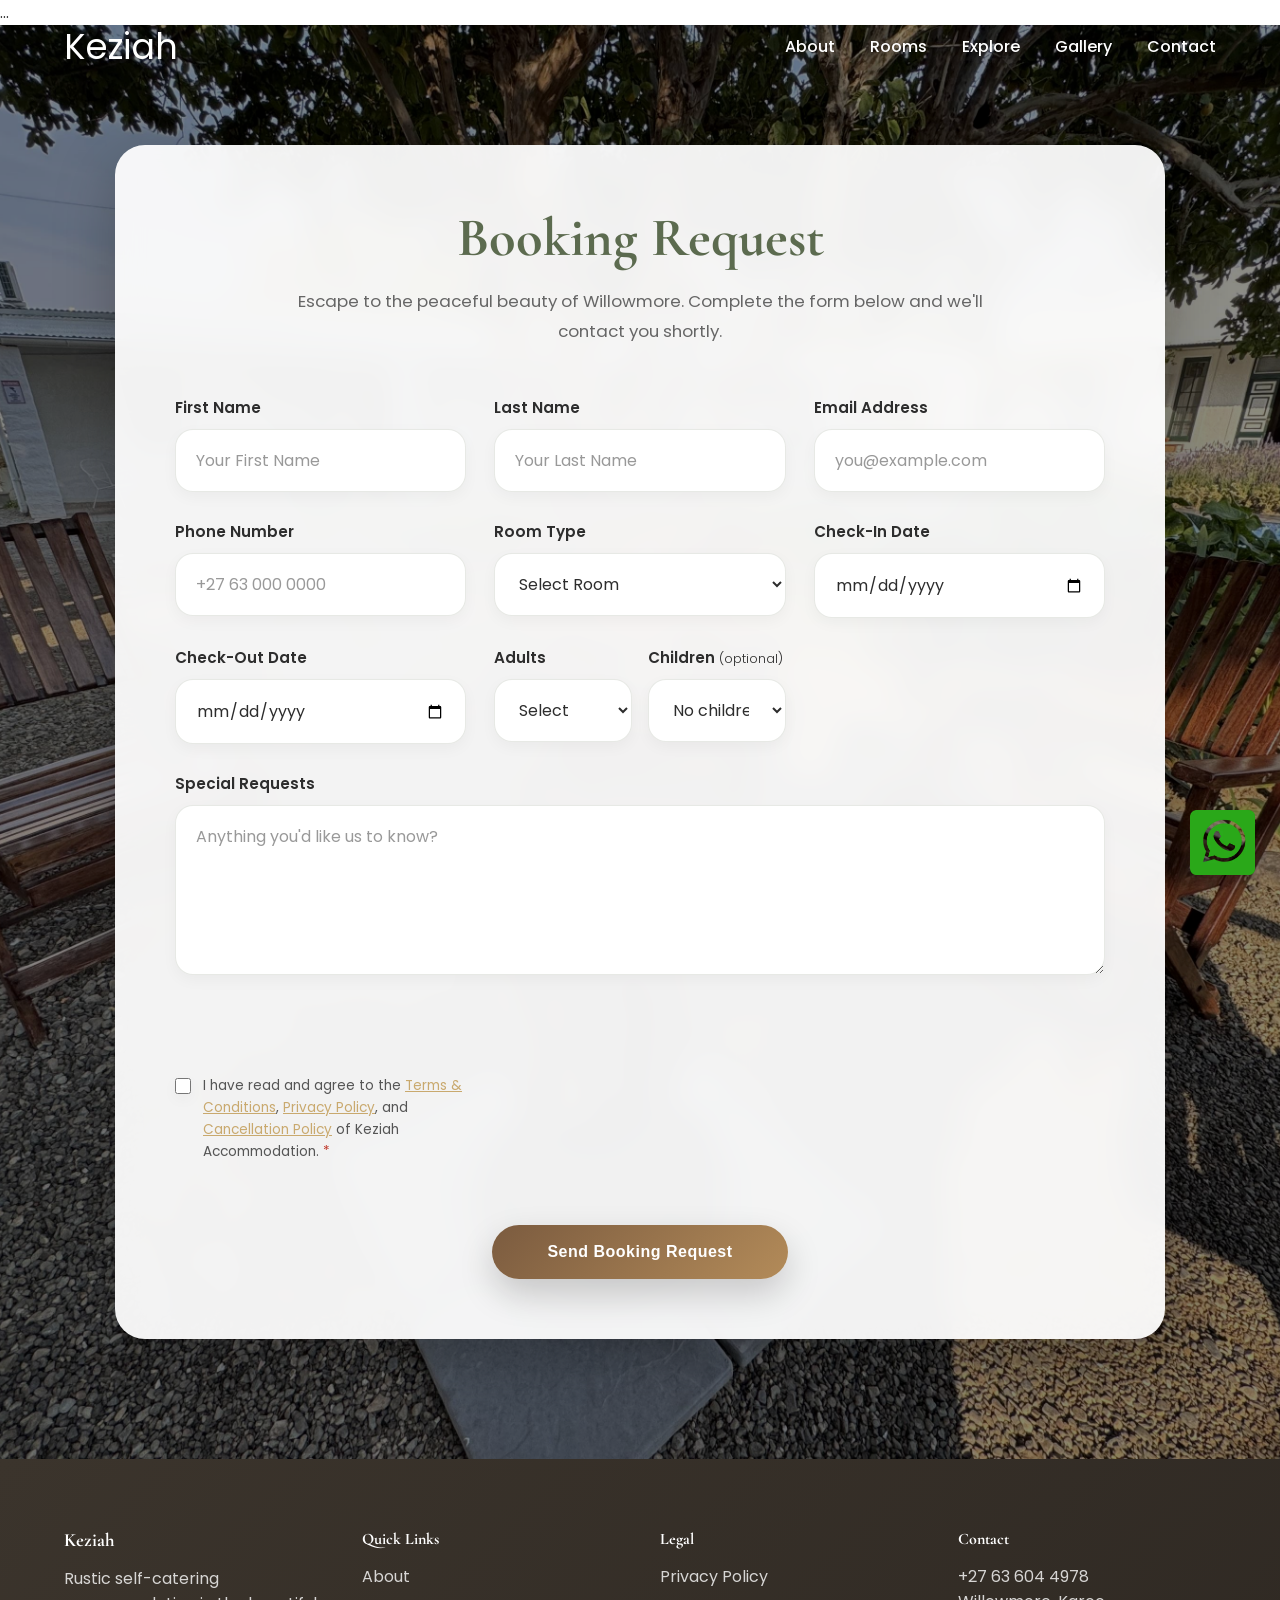
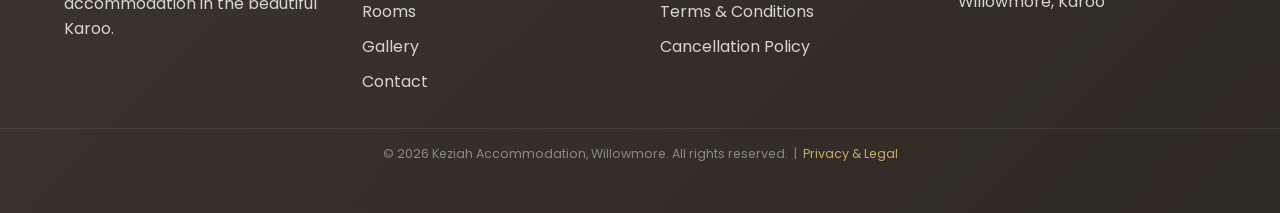
==== commit 7e24aa05: "date update" ====
--- a/booking.html
+++ b/booking.html
@@ -409,7 +409,7 @@
             font-size: 0.78rem;
             color: #888;
         ">
-            &copy; 2025 Keziah Accommodation, Willowmore. All rights reserved. &nbsp;|&nbsp;
+            &copy; 2026 Keziah Accommodation, Willowmore. All rights reserved. &nbsp;|&nbsp;
             <a href="legal.html" style="color: #c9a96e;">Privacy &amp; Legal</a>
         </div>
 
